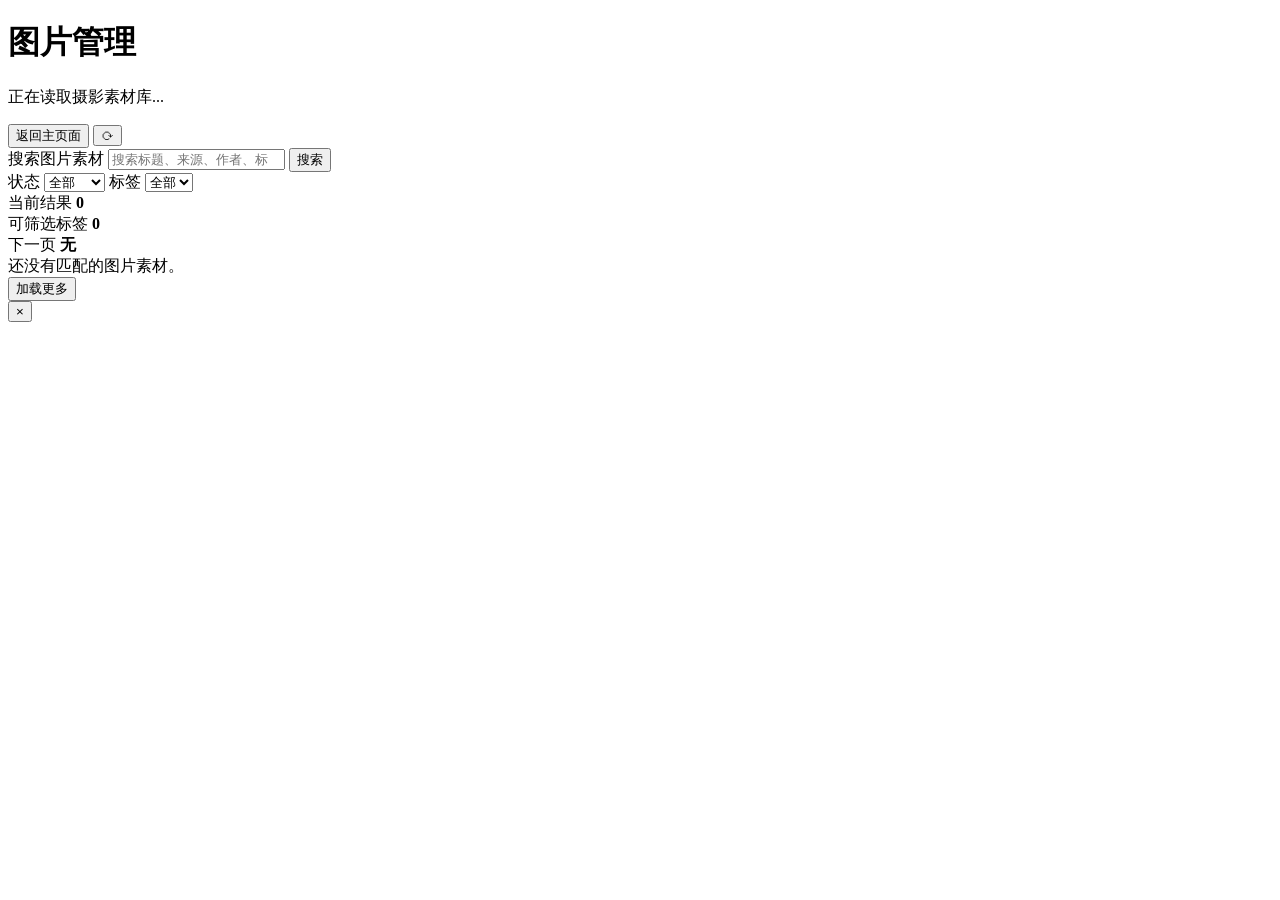
==== program/web/materials.html @ f21f4508 "feat: 完善图片素材管理台和设计交接文档" ====
<!doctype html>
<html lang="zh-CN">
  <head>
    <meta charset="utf-8" />
    <meta name="viewport" content="width=device-width, initial-scale=1" />
    <meta name="referrer" content="no-referrer-when-downgrade" />
    <meta name="theme-color" content="#534ab7" />
    <title>图片管理 - 小红书收藏管理台</title>
    <link rel="manifest" href="/manifest.webmanifest" />
    <link rel="icon" href="/icon.svg" type="image/svg+xml" />
    <link rel="stylesheet" href="/styles.css?v=20260802-material-preview-card" />
  </head>
  <body class="materials-page">
    <div id="backgroundLayer" class="background-layer" aria-hidden="true"></div>
    <main class="app-shell materials-shell">
      <div class="control-dock materials-dock">
        <header class="brand-row">
          <div>
            <h1>图片管理</h1>
            <p id="materialsMeta" class="muted">正在读取摄影素材库...</p>
          </div>
          <div class="header-actions" aria-label="页面操作">
            <button id="openMainButton" class="utility-button" type="button">返回主页面</button>
            <button id="refreshMaterialsButton" class="icon-button" type="button" title="刷新">⟳</button>
          </div>
        </header>

        <section class="search-bar materials-search" aria-label="图片素材搜索">
          <label class="search-pill">
            <span class="sr-only">搜索图片素材</span>
            <input
              id="materialsSearchInput"
              type="search"
              placeholder="搜索标题、来源、作者、标签、学习点"
              autocomplete="off"
            />
            <button id="materialsSearchButton" class="pill-btn" type="button">搜索</button>
          </label>
        </section>

        <section class="filter-chips" aria-label="图片素材筛选">
          <span class="chip">
            <span class="chip-label">状态</span>
            <select id="materialsStatusSelect">
              <option value="">全部</option>
              <option value="待分析">待分析</option>
              <option value="已拆解">已拆解</option>
              <option value="已复刻">已复刻</option>
              <option value="已内化">已内化</option>
            </select>
          </span>
          <span class="chip">
            <span class="chip-label">标签</span>
            <select id="materialsTagSelect">
              <option value="">全部</option>
            </select>
          </span>
          <span id="materialsMessage" class="message materials-inline-message" aria-live="polite"></span>
        </section>
      </div>

      <section class="materials-stats" aria-label="图片素材概览">
        <article>
          <span>当前结果</span>
          <strong id="materialsVisibleCount">0</strong>
        </article>
        <article>
          <span>可筛选标签</span>
          <strong id="materialsTagCount">0</strong>
        </article>
        <article>
          <span>下一页</span>
          <strong id="materialsMoreState">无</strong>
        </article>
      </section>

      <section id="materialsGrid" class="materials-grid" aria-label="图片素材列表"></section>
      <div id="materialsEmpty" class="empty-state">还没有匹配的图片素材。</div>
      <div class="load-more-wrap">
        <button id="loadMoreMaterialsButton" class="secondary-button" type="button">加载更多</button>
      </div>
    </main>

    <div
      id="materialPreviewOverlay"
      class="image-preview-overlay"
      aria-hidden="true"
    >
      <button id="materialPreviewClose" class="image-preview-close" type="button" aria-label="关闭预览">×</button>
      <img id="materialPreviewImg" class="image-preview-img" alt="" />
    </div>

    <script src="/materials.js?v=20260802-material-preview-card"></script>
  </body>
</html>
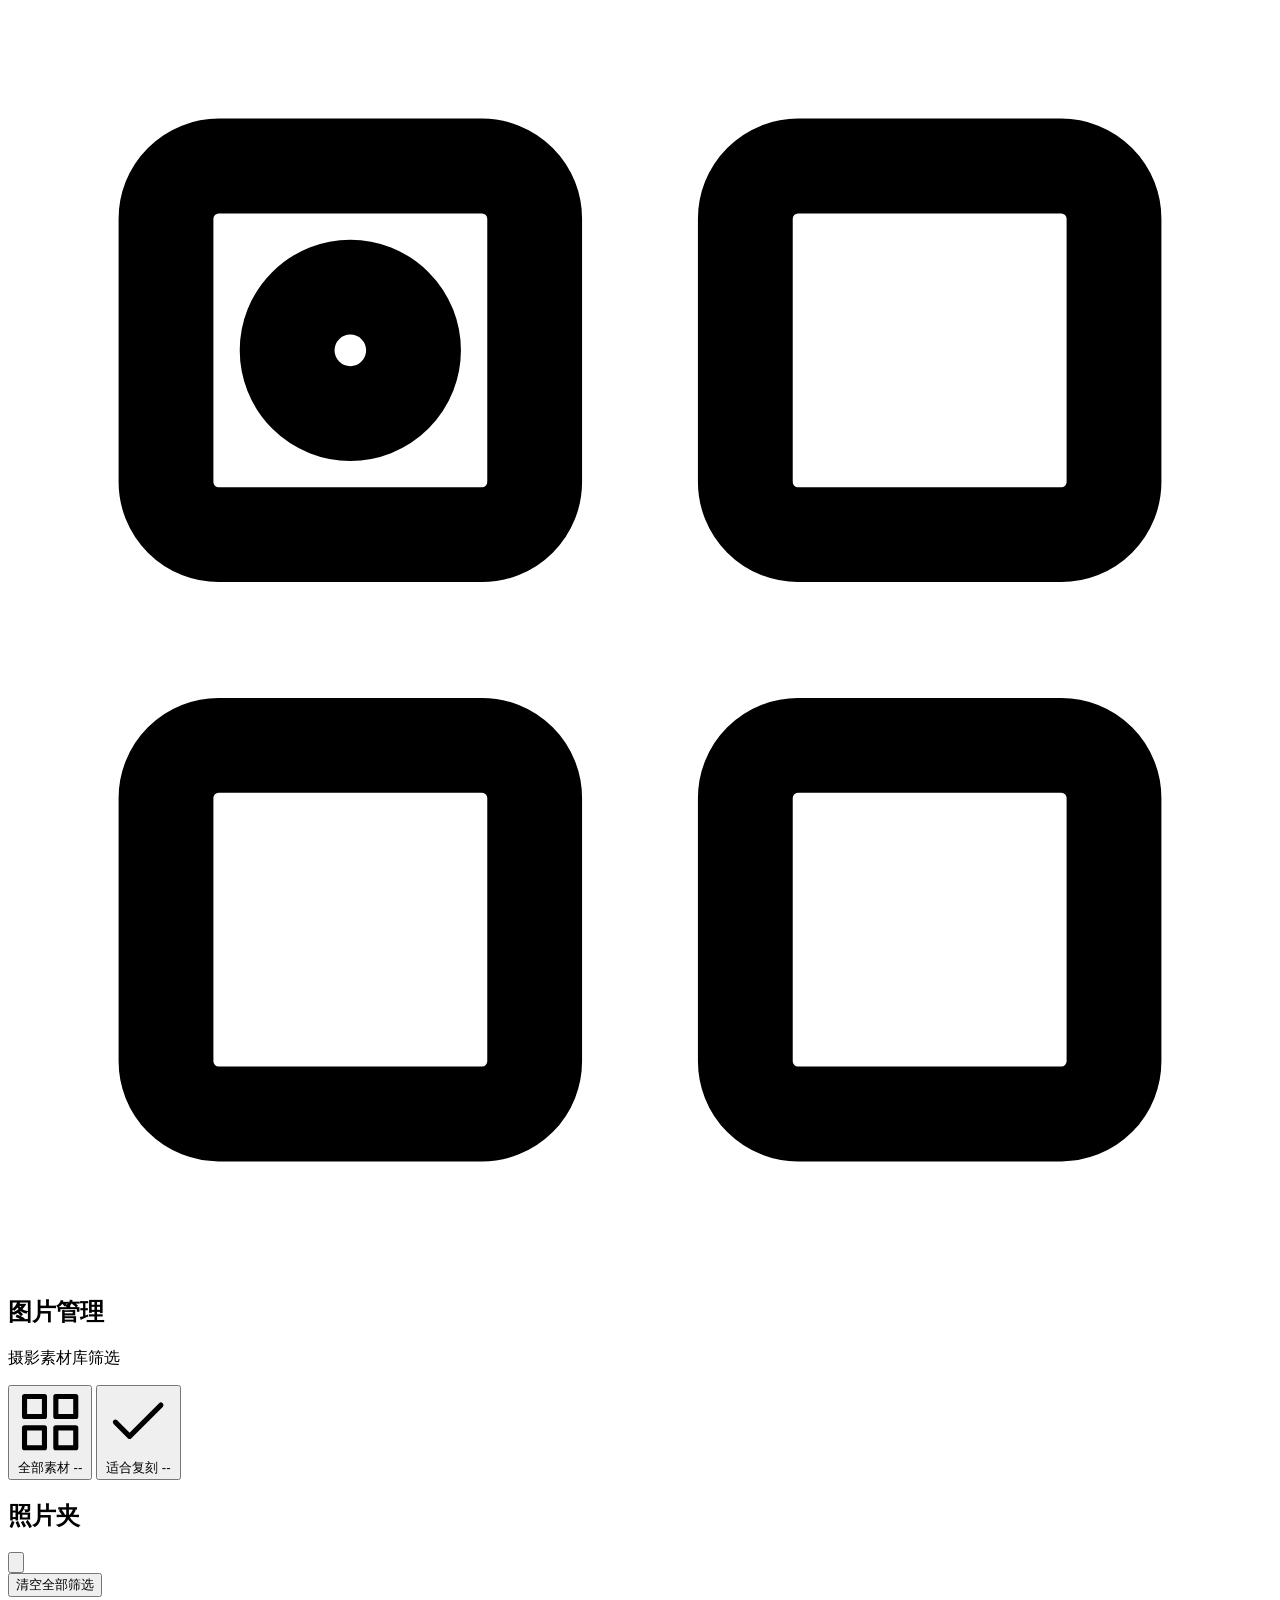
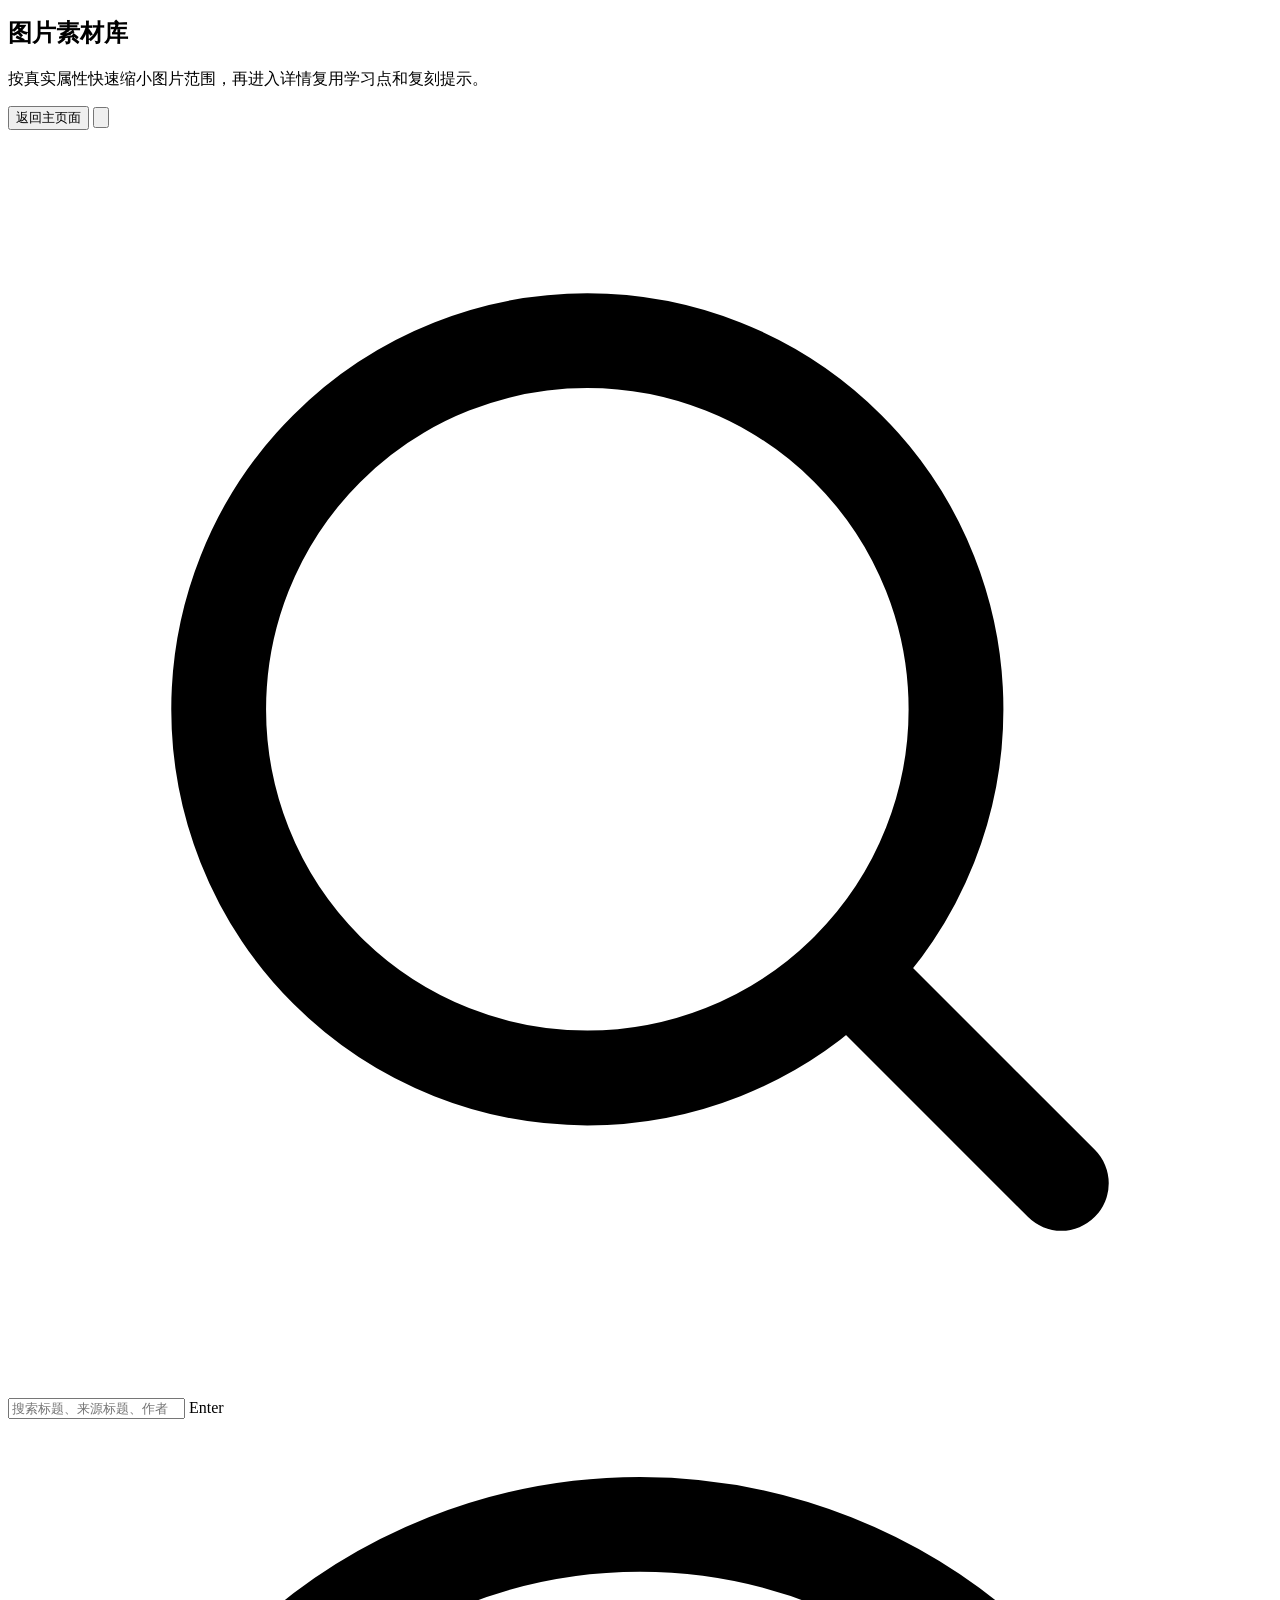
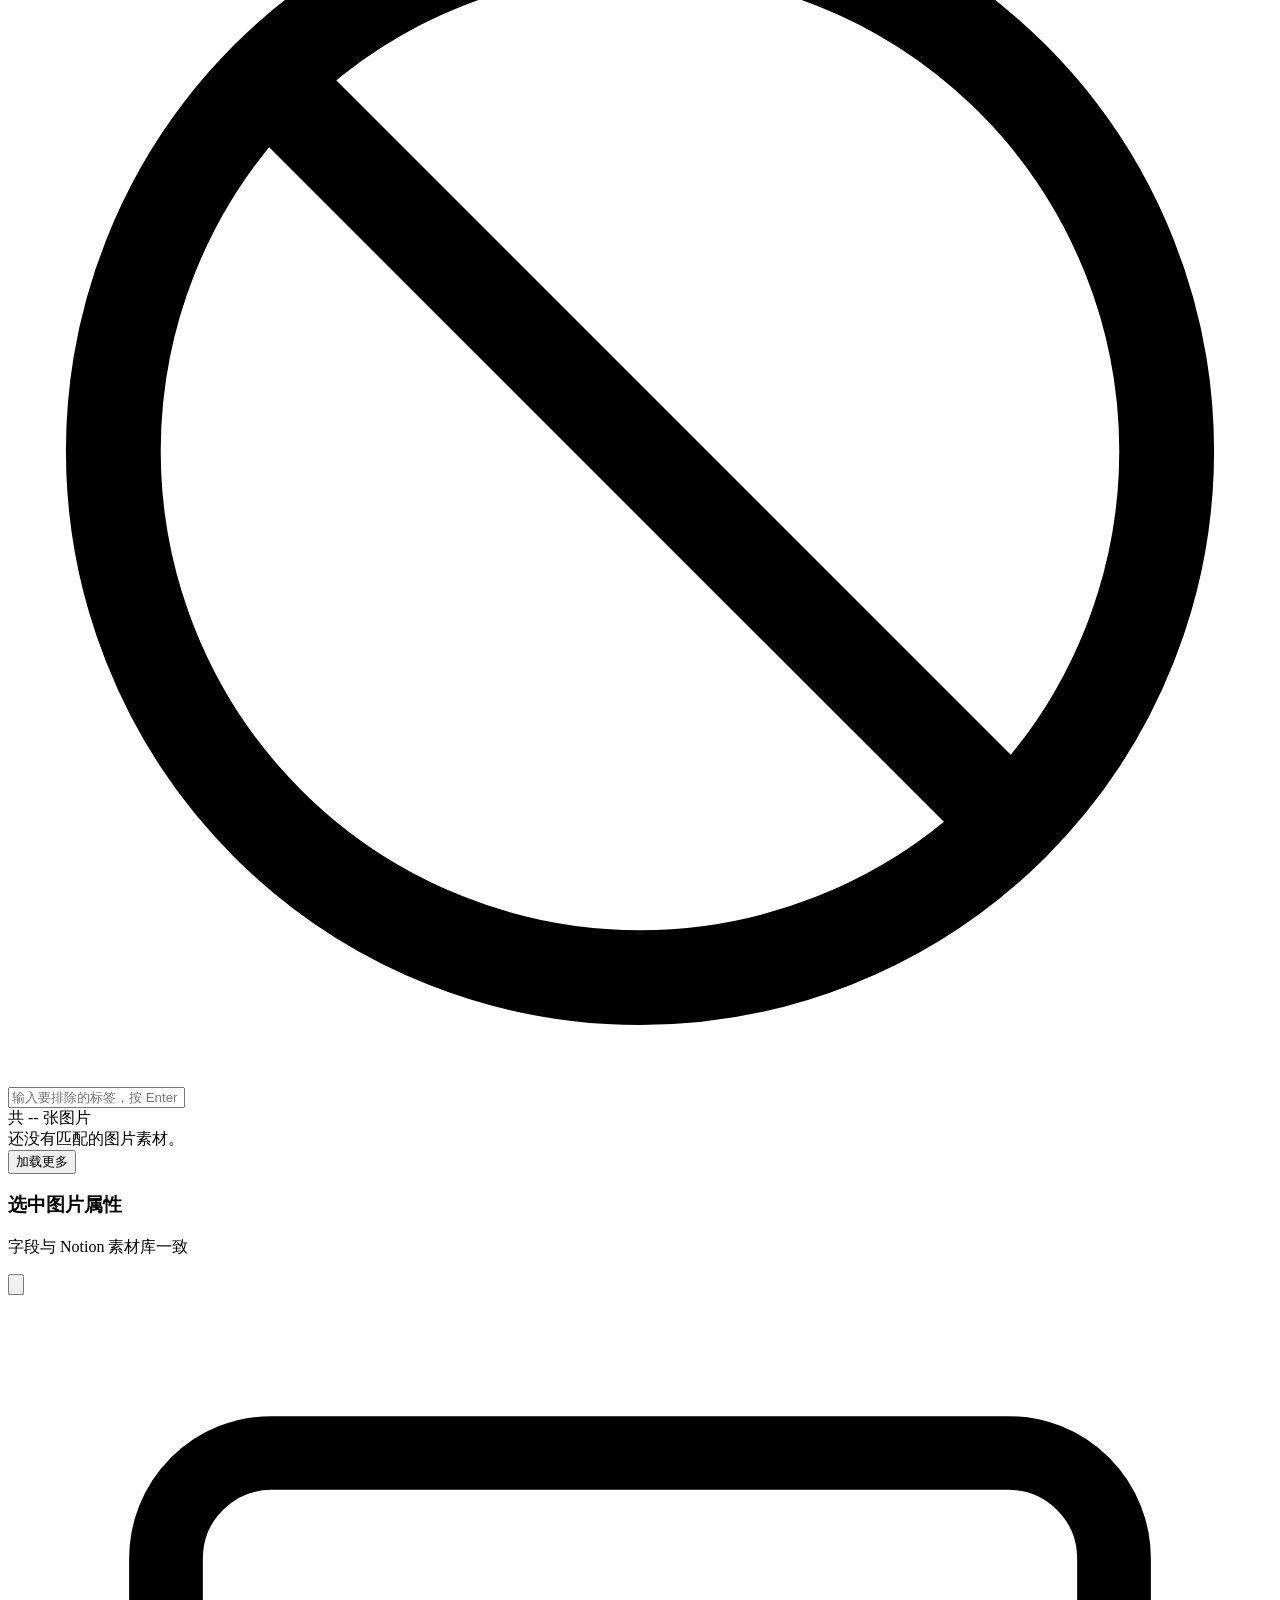
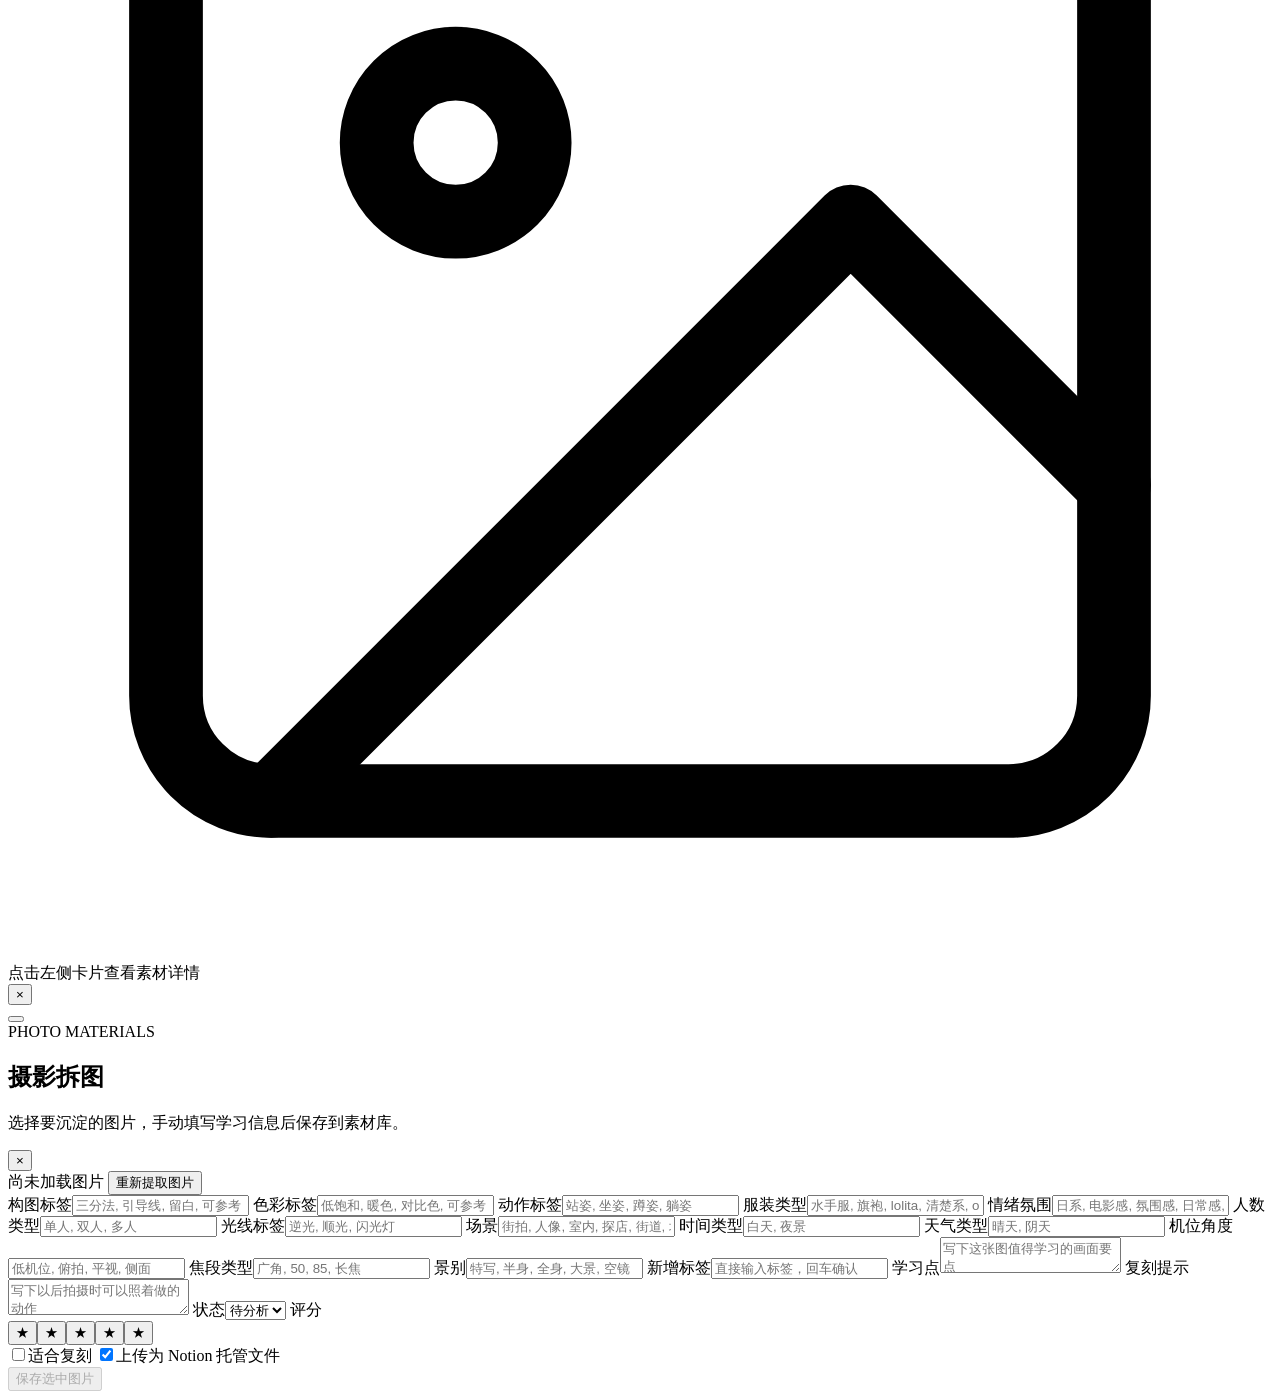
==== commit c9a54c0a: "feat: 完善素材照片夹与封面处理" ====
--- a/program/web/materials.html
+++ b/program/web/materials.html
@@ -8,88 +8,241 @@
     <title>图片管理 - 小红书收藏管理台</title>
     <link rel="manifest" href="/manifest.webmanifest" />
     <link rel="icon" href="/icon.svg" type="image/svg+xml" />
-    <link rel="stylesheet" href="/styles.css?v=20260802-material-preview-card" />
+    <link rel="stylesheet" href="/styles.css?v=20260804-photo-folders" />
   </head>
   <body class="materials-page">
-    <div id="backgroundLayer" class="background-layer" aria-hidden="true"></div>
-    <main class="app-shell materials-shell">
-      <div class="control-dock materials-dock">
-        <header class="brand-row">
-          <div>
-            <h1>图片管理</h1>
-            <p id="materialsMeta" class="muted">正在读取摄影素材库...</p>
-          </div>
-          <div class="header-actions" aria-label="页面操作">
-            <button id="openMainButton" class="utility-button" type="button">返回主页面</button>
-            <button id="refreshMaterialsButton" class="icon-button" type="button" title="刷新">⟳</button>
-          </div>
-        </header>
-
-        <section class="search-bar materials-search" aria-label="图片素材搜索">
-          <label class="search-pill">
-            <span class="sr-only">搜索图片素材</span>
-            <input
-              id="materialsSearchInput"
-              type="search"
-              placeholder="搜索标题、来源、作者、标签、学习点"
-              autocomplete="off"
-            />
-            <button id="materialsSearchButton" class="pill-btn" type="button">搜索</button>
-          </label>
-        </section>
-
-        <section class="filter-chips" aria-label="图片素材筛选">
-          <span class="chip">
-            <span class="chip-label">状态</span>
-            <select id="materialsStatusSelect">
-              <option value="">全部</option>
-              <option value="待分析">待分析</option>
-              <option value="已拆解">已拆解</option>
-              <option value="已复刻">已复刻</option>
-              <option value="已内化">已内化</option>
-            </select>
-          </span>
-          <span class="chip">
-            <span class="chip-label">标签</span>
-            <select id="materialsTagSelect">
-              <option value="">全部</option>
-            </select>
-          </span>
-          <span id="materialsMessage" class="message materials-inline-message" aria-live="polite"></span>
-        </section>
+    <div class="materials-board">
+      <div class="materials-shell-v2">
+        <!-- ===== 左侧筛选侧边栏 ===== -->
+        <aside class="materials-left-panel" aria-label="筛选条件">
+          <div class="materials-brand">
+            <div class="materials-brand-icon">
+              <svg viewBox="0 0 24 24" fill="none" stroke="currentColor" stroke-width="1.8" stroke-linecap="round" stroke-linejoin="round">
+                <rect x="3" y="3" width="7" height="7" rx="1"/>
+                <rect x="14" y="3" width="7" height="7" rx="1"/>
+                <rect x="3" y="14" width="7" height="7" rx="1"/>
+                <rect x="14" y="14" width="7" height="7" rx="1"/>
+                <circle cx="6.5" cy="6.5" r="1.2"/>
+              </svg>
+            </div>
+            <div>
+              <h1 class="materials-brand-title">图片管理</h1>
+              <p class="materials-brand-sub">摄影素材库筛选</p>
+            </div>
+          </div>
+
+          <nav class="materials-nav" aria-label="快捷导航">
+            <button id="materialsNavAll" class="materials-nav-btn is-active" type="button" data-nav="all">
+              <svg viewBox="0 0 24 24" fill="none" stroke="currentColor" stroke-width="1.8" stroke-linecap="round" stroke-linejoin="round"><rect x="3" y="3" width="7" height="7"/><rect x="14" y="3" width="7" height="7"/><rect x="3" y="14" width="7" height="7"/><rect x="14" y="14" width="7" height="7"/></svg>
+              <span>全部素材</span>
+              <span class="materials-nav-count" id="materialsNavAllCount">--</span>
+            </button>
+            <button id="materialsNavRemake" class="materials-nav-btn" type="button" data-nav="remake">
+              <svg viewBox="0 0 24 24" fill="none" stroke="currentColor" stroke-width="1.8" stroke-linecap="round" stroke-linejoin="round"><path d="M20 6 9 17l-5-5"/></svg>
+              <span>适合复刻</span>
+              <span class="materials-nav-count" id="materialsNavRemakeCount">--</span>
+            </button>
+          </nav>
+
+          <section class="materials-photo-folders" aria-label="照片夹">
+            <div class="materials-photo-folders-head">
+              <h2>照片夹</h2>
+              <button id="materialsPhotoFolderSave" class="materials-photo-folder-save" type="button" title="保存当前筛选">
+                <svg viewBox="0 0 24 24" fill="none" stroke="currentColor" stroke-width="1.8" stroke-linecap="round" stroke-linejoin="round">
+                  <path d="M12 5v14"/>
+                  <path d="M5 12h14"/>
+                </svg>
+              </button>
+            </div>
+            <div id="materialsPhotoFoldersList" class="materials-photo-folders-list"></div>
+          </section>
+
+          <div class="materials-filter-scroll" id="materialsTagGroupsScroll">
+            <!-- JS 注入：14 个标签组 -->
+          </div>
+
+          <button id="materialsClearFilters" class="materials-clear-btn" type="button">清空全部筛选</button>
+        </aside>
+
+        <!-- ===== 中间主内容区 ===== -->
+        <main class="materials-main-panel">
+          <header class="materials-toolbar">
+            <div>
+              <h2 class="materials-toolbar-title">图片素材库</h2>
+              <p class="materials-toolbar-desc">按真实属性快速缩小图片范围，再进入详情复用学习点和复刻提示。</p>
+            </div>
+            <div class="materials-toolbar-actions">
+              <button id="openMainButton" class="materials-btn" type="button">返回主页面</button>
+              <button id="refreshMaterialsButton" class="materials-btn-icon" type="button" title="刷新">
+                <svg viewBox="0 0 24 24" fill="none" stroke="currentColor" stroke-width="1.8" stroke-linecap="round" stroke-linejoin="round"><path d="M21 12a9 9 0 0 1-9 9 8.7 8.7 0 0 1-6.2-2.6"/><path d="M3 12a9 9 0 0 1 9-9 8.7 8.7 0 0 1 6.2 2.6"/><path d="M18 2v4h4"/><path d="M6 22v-4H2"/></svg>
+              </button>
+            </div>
+          </header>
+
+          <div class="materials-search-row">
+            <label class="materials-search-box">
+              <svg class="materials-search-icon" viewBox="0 0 24 24" fill="none" stroke="currentColor" stroke-width="1.8" stroke-linecap="round" stroke-linejoin="round"><circle cx="11" cy="11" r="7"/><path d="m20 20-3.5-3.5"/></svg>
+              <input id="materialsSearchInput" type="search" placeholder="搜索标题、来源标题、作者、标签、学习点、复刻提示" autocomplete="off"/>
+              <span class="materials-search-hint">Enter</span>
+            </label>
+          </div>
+
+          <!-- 快速标签筛选 -->
+          <div class="materials-quick-filters" id="materialsQuickFilters">
+            <!-- JS 注入：3 个快速筛选组（情绪氛围 / 服装类型 / 动作标签）-->
+          </div>
+
+          <!-- 排除标签输入 -->
+          <div class="materials-exclude-row" id="materialsExcludeRow">
+            <label class="materials-exclude-box">
+              <svg class="materials-exclude-icon" viewBox="0 0 24 24" fill="none" stroke="currentColor" stroke-width="1.8" stroke-linecap="round" stroke-linejoin="round"><circle cx="12" cy="12" r="10"/><path d="M4.93 4.93 19.07 19.07"/></svg>
+              <input id="materialsExcludeInput" type="text" placeholder="输入要排除的标签，按 Enter 添加（如：ol、站姿）" autocomplete="off"/>
+            </label>
+            <div class="materials-exclude-chips" id="materialsExcludeChips"></div>
+          </div>
+
+          <!-- 正向选中标签 -->
+          <div id="materialsPositiveTagsRow" class="materials-positive-tags-row" style="display:none">
+            <span class="materials-positive-label">已选:</span>
+            <div class="materials-positive-chips" id="materialsPositiveChips"></div>
+          </div>
+
+          <div id="materialsActiveFilters" class="materials-active-filters" aria-label="当前筛选" style="display:none">
+            <div class="materials-active-left" id="materialsActiveLeft"></div>
+            <div class="materials-active-right">
+              <button id="materialsClearActiveBtn" class="materials-chip-clear" type="button">清空</button>
+            </div>
+          </div>
+
+          <div id="materialsCountBar" class="materials-count-bar"><span id="materialsCountText">共 -- 张图片</span></div>
+
+          <div id="materialsMessage" class="materials-message" aria-live="polite"></div>
+
+          <section id="materialsGrid" class="materials-grid-v2" aria-label="图片结果"></section>
+          <div id="materialsEmpty" class="materials-empty">还没有匹配的图片素材。</div>
+          <div class="materials-load-more-wrap">
+            <button id="loadMoreMaterialsButton" class="materials-btn materials-btn-primary" type="button">加载更多</button>
+          </div>
+        </main>
+
+        <!-- ===== 右侧详情侧边栏 ===== -->
+        <aside class="materials-right-panel" id="materialsRightPanel" aria-label="选中素材详情">
+          <div class="materials-detail-head">
+            <div>
+              <h3>选中图片属性</h3>
+              <p class="materials-detail-subtitle">字段与 Notion 素材库一致</p>
+            </div>
+            <button id="materialsDeselectBtn" class="materials-btn-icon" type="button" title="取消选中">
+              <svg viewBox="0 0 24 24" fill="none" stroke="currentColor" stroke-width="1.8" stroke-linecap="round" stroke-linejoin="round"><path d="M18 6 6 18"/><path d="m6 6 12 12"/></svg>
+            </button>
+          </div>
+
+          <div class="materials-detail-scroll">
+            <div id="materialsDetailEmpty" class="materials-detail-empty">
+              <svg viewBox="0 0 24 24" fill="none" stroke="currentColor" stroke-width="1.4" stroke-linecap="round" stroke-linejoin="round"><rect x="3" y="3" width="18" height="18" rx="2"/><circle cx="8.5" cy="8.5" r="1.5"/><path d="m21 15-5-5L5 21"/></svg>
+              <span>点击左侧卡片查看素材详情</span>
+            </div>
+
+            <div id="materialsDetailContent" style="display:none">
+              <div class="materials-detail-preview">
+                <img id="materialsDetailPreviewImg" src="" alt="" referrerpolicy="no-referrer"/>
+              </div>
+              <div class="materials-detail-preview-body">
+                <strong id="materialsDetailTitle">--</strong>
+                <div id="materialsDetailMetaTags" class="materials-detail-inline-tags"></div>
+              </div>
+
+              <div class="materials-detail-props" id="materialsDetailProps"></div>
+
+              <div class="materials-detail-tag-groups" id="materialsDetailTagGroups"></div>
+
+              <div class="materials-detail-note" id="materialsDetailLearning" style="display:none">
+                <strong>学习点</strong>
+                <p id="materialsDetailLearningText"></p>
+              </div>
+
+              <div class="materials-detail-note" id="materialsDetailRemake" style="display:none">
+                <strong>复刻提示</strong>
+                <p id="materialsDetailRemakeText"></p>
+              </div>
+
+              <div class="materials-detail-actions">
+                <a id="materialsDetailSourceLink" class="materials-btn" href="#" target="_blank" rel="noreferrer">打开原文</a>
+                <a id="materialsDetailNotionLink" class="materials-btn" href="#" target="_blank" rel="noreferrer">打开 Notion</a>
+                <button id="materialsDetailPreviewBtn" class="materials-btn" type="button">查看大图</button>
+                <button id="materialsDetailResplitBtn" class="materials-btn materials-btn-primary" type="button">重新拆图</button>
+              </div>
+            </div>
+          </div>
+        </aside>
       </div>
-
-      <section class="materials-stats" aria-label="图片素材概览">
-        <article>
-          <span>当前结果</span>
-          <strong id="materialsVisibleCount">0</strong>
-        </article>
-        <article>
-          <span>可筛选标签</span>
-          <strong id="materialsTagCount">0</strong>
-        </article>
-        <article>
-          <span>下一页</span>
-          <strong id="materialsMoreState">无</strong>
-        </article>
-      </section>
-
-      <section id="materialsGrid" class="materials-grid" aria-label="图片素材列表"></section>
-      <div id="materialsEmpty" class="empty-state">还没有匹配的图片素材。</div>
-      <div class="load-more-wrap">
-        <button id="loadMoreMaterialsButton" class="secondary-button" type="button">加载更多</button>
-      </div>
-    </main>
-
-    <div
-      id="materialPreviewOverlay"
-      class="image-preview-overlay"
-      aria-hidden="true"
-    >
+    </div>
+
+    <div id="materialPreviewOverlay" class="image-preview-overlay" aria-hidden="true">
       <button id="materialPreviewClose" class="image-preview-close" type="button" aria-label="关闭预览">×</button>
       <img id="materialPreviewImg" class="image-preview-img" alt="" />
     </div>
 
-    <script src="/materials.js?v=20260802-material-preview-card"></script>
+    <!-- 拆图模态框（复用 index.html 的 image picker，不允许修改） -->
+    <button
+      id="imagePickerBackdrop"
+      class="image-picker-backdrop"
+      type="button"
+      aria-label="关闭摄影拆图窗口"
+      tabindex="-1"
+    ></button>
+    <section
+      id="imagePickerModal"
+      class="image-picker-modal"
+      role="dialog"
+      aria-modal="true"
+      aria-labelledby="imagePickerTitle"
+      aria-hidden="true"
+    >
+      <header class="image-picker-header">
+        <div>
+          <span class="image-picker-eyebrow">PHOTO MATERIALS</span>
+          <h2 id="imagePickerTitle">摄影拆图</h2>
+          <p id="imagePickerSubtitle">选择要沉淀的图片，手动填写学习信息后保存到素材库。</p>
+        </div>
+        <button id="imagePickerClose" class="album-editor-close" type="button" aria-label="关闭">×</button>
+      </header>
+      <div class="image-picker-layout">
+        <div class="image-picker-main">
+          <div class="image-picker-toolbar">
+            <span id="imagePickerMeta">尚未加载图片</span>
+            <button id="imagePickerRefresh" class="secondary-button" type="button">重新提取图片</button>
+          </div>
+          <div id="imagePickerGrid" class="image-picker-grid"></div>
+        </div>
+        <form id="imageMaterialForm" class="image-material-form">
+          <label><span>构图标签</span><input id="compositionTagsInput" type="text" placeholder="三分法, 引导线, 留白, 可参考" autocomplete="off" /></label>
+          <label><span>色彩标签</span><input id="colorTagsInput" type="text" placeholder="低饱和, 暖色, 对比色, 可参考" autocomplete="off" /></label>
+          <label><span>动作标签</span><input id="actionTagsInput" type="text" placeholder="站姿, 坐姿, 蹲姿, 躺姿" autocomplete="off" /></label>
+          <label><span>服装类型</span><input id="clothingTagsInput" type="text" placeholder="水手服, 旗袍, lolita, 清楚系, ol" autocomplete="off" /></label>
+          <label><span>情绪氛围</span><input id="moodTagsInput" type="text" placeholder="日系, 电影感, 氛围感, 日常感, 网感" autocomplete="off" /></label>
+          <label><span>人数类型</span><input id="peopleTagsInput" type="text" placeholder="单人, 双人, 多人" autocomplete="off" /></label>
+          <label><span>光线标签</span><input id="lightTagsInput" type="text" placeholder="逆光, 顺光, 闪光灯" autocomplete="off" /></label>
+          <label><span>场景</span><input id="sceneInput" type="text" placeholder="街拍, 人像, 室内, 探店, 街道, 场照, 大景" autocomplete="off" /></label>
+          <label><span>时间类型</span><input id="timeTagsInput" type="text" placeholder="白天, 夜景" autocomplete="off" /></label>
+          <label><span>天气类型</span><input id="weatherTagsInput" type="text" placeholder="晴天, 阴天" autocomplete="off" /></label>
+          <label><span>机位角度</span><input id="angleTagsInput" type="text" placeholder="低机位, 俯拍, 平视, 侧面" autocomplete="off" /></label>
+          <label><span>焦段类型</span><input id="focalLengthTagsInput" type="text" placeholder="广角, 50, 85, 长焦" autocomplete="off" /></label>
+          <label><span>景别</span><input id="shotTypeSelect" type="text" placeholder="特写, 半身, 全身, 大景, 空镜" autocomplete="off" /></label>
+          <label><span>新增标签</span><input id="customTagsInput" type="text" placeholder="直接输入标签，回车确认" autocomplete="off" /></label>
+          <label class="image-material-wide"><span>学习点</span><textarea id="learningNoteTextarea" placeholder="写下这张图值得学习的画面要点"></textarea></label>
+          <label class="image-material-wide"><span>复刻提示</span><textarea id="remakeHintTextarea" placeholder="写下以后拍摄时可以照着做的动作"></textarea></label>
+          <label><span>状态</span><select id="materialStatusSelect"><option value="待分析">待分析</option><option value="已拆解">已拆解</option><option value="已复刻">已复刻</option><option value="已内化">已内化</option></select></label>
+          <label class="image-material-rating-field"><span>评分</span><input id="materialRatingSelect" type="hidden" value="" /><div id="materialRatingStars" class="material-rating-stars" role="radiogroup" aria-label="评分"><button class="material-rating-star" type="button" role="radio" aria-checked="false" aria-label="1 分" data-rating="1">★</button><button class="material-rating-star" type="button" role="radio" aria-checked="false" aria-label="2 分" data-rating="2">★</button><button class="material-rating-star" type="button" role="radio" aria-checked="false" aria-label="3 分" data-rating="3">★</button><button class="material-rating-star" type="button" role="radio" aria-checked="false" aria-label="4 分" data-rating="4">★</button><button class="material-rating-star" type="button" role="radio" aria-checked="false" aria-label="5 分" data-rating="5">★</button></div></label>
+          <label class="image-material-toggle"><input id="remakeReadyCheckbox" type="checkbox" /><span>适合复刻</span></label>
+          <label class="image-material-toggle"><input id="materialUploadCheckbox" type="checkbox" checked /><span>上传为 Notion 托管文件</span></label>
+          <div id="imageMaterialNotice" class="image-material-notice" role="status" aria-live="polite"></div>
+          <button id="saveMaterialsButton" class="primary-button" type="submit" disabled>保存选中图片</button>
+        </form>
+      </div>
+    </section>
+
+    <!-- app.js 延迟到点击"重新拆图"时才加载，避免 init() 绑定 index.html 的 DOM 导致报错 -->
+    <script src="/materials.js?v=20260804-photo-folders-order"></script>
   </body>
 </html>
